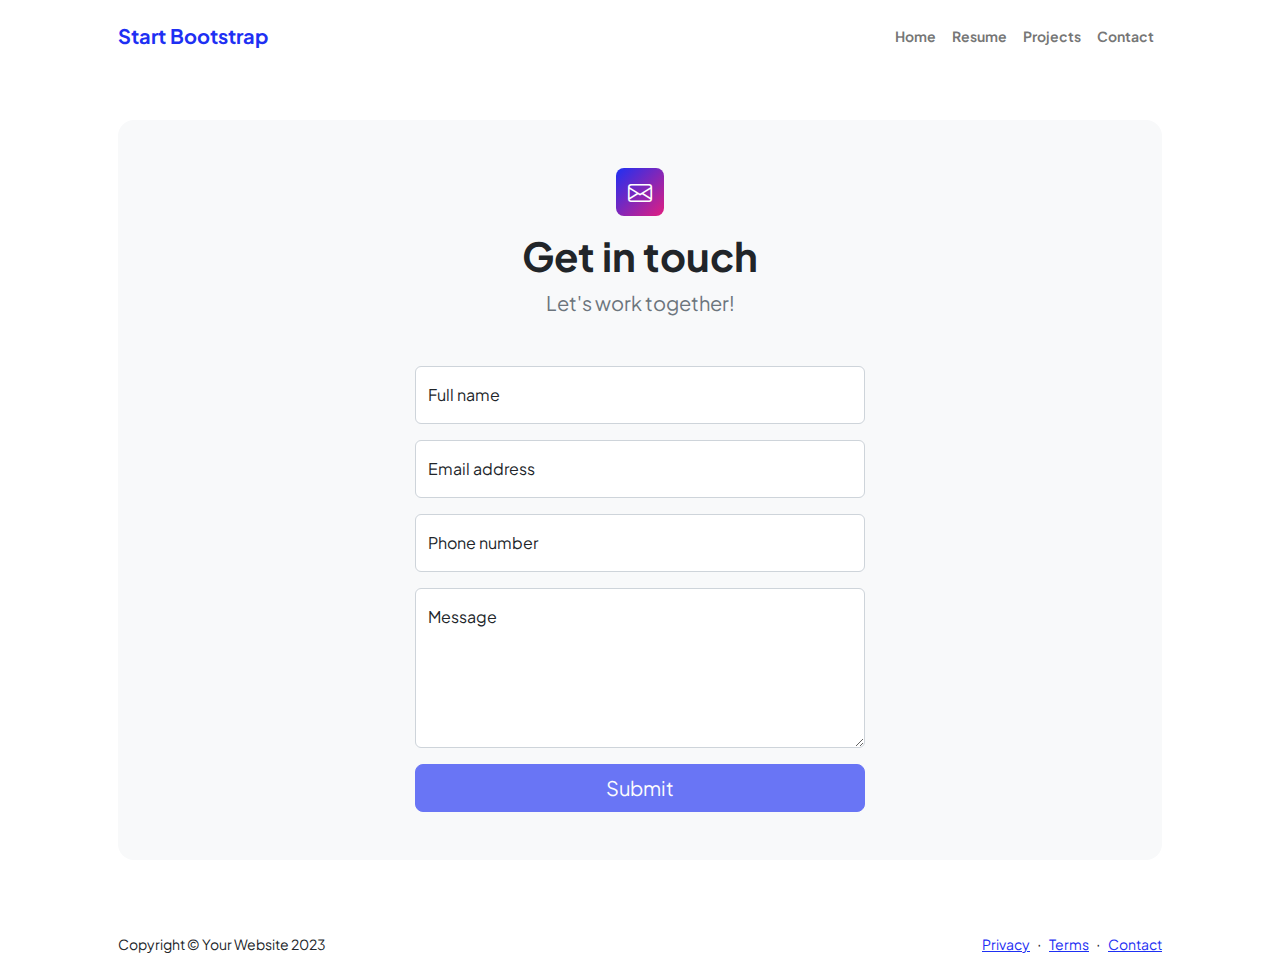
==== contact.html @ 097d0854 "update portofolio" ====
<!DOCTYPE html>
<html lang="en">
    <head>
        <meta charset="utf-8" />
        <meta name="viewport" content="width=device-width, initial-scale=1, shrink-to-fit=no" />
        <meta name="description" content />
        <meta name="author" content />
        <title>Modern Business - Start Bootstrap Template</title>
        <!-- Favicon-->
        <link rel="icon" type="image/x-icon" href="assets/favicon.ico" />
        <!-- Custom Google font-->
        <link rel="preconnect" href="https://fonts.googleapis.com" />
        <link rel="preconnect" href="https://fonts.gstatic.com" crossorigin />
        <link href="https://fonts.googleapis.com/css2?family=Plus+Jakarta+Sans:wght@100;200;300;400;500;600;700;800;900&amp;display=swap" rel="stylesheet" />
        <!-- Bootstrap icons-->
        <link href="https://cdn.jsdelivr.net/npm/bootstrap-icons@1.8.1/font/bootstrap-icons.css" rel="stylesheet" />
        <!-- Core theme CSS (includes Bootstrap)-->
        <link href="css/styles.css" rel="stylesheet" />
    </head>
    <body class="d-flex flex-column">
        <main class="flex-shrink-0">
            <!-- Navigation-->
            <nav class="navbar navbar-expand-lg navbar-light bg-white py-3">
                <div class="container px-5">
                    <a class="navbar-brand" href="index.html"><span class="fw-bolder text-primary">Start Bootstrap</span></a>
                    <button class="navbar-toggler" type="button" data-bs-toggle="collapse" data-bs-target="#navbarSupportedContent" aria-controls="navbarSupportedContent" aria-expanded="false" aria-label="Toggle navigation"><span class="navbar-toggler-icon"></span></button>
                    <div class="collapse navbar-collapse" id="navbarSupportedContent">
                        <ul class="navbar-nav ms-auto mb-2 mb-lg-0 small fw-bolder">
                            <li class="nav-item"><a class="nav-link" href="index.html">Home</a></li>
                            <li class="nav-item"><a class="nav-link" href="resume.html">Resume</a></li>
                            <li class="nav-item"><a class="nav-link" href="projects.html">Projects</a></li>
                            <li class="nav-item"><a class="nav-link" href="contact.html">Contact</a></li>
                        </ul>
                    </div>
                </div>
            </nav>
            <!-- Page content-->
            <section class="py-5">
                <div class="container px-5">
                    <!-- Contact form-->
                    <div class="bg-light rounded-4 py-5 px-4 px-md-5">
                        <div class="text-center mb-5">
                            <div class="feature bg-primary bg-gradient-primary-to-secondary text-white rounded-3 mb-3"><i class="bi bi-envelope"></i></div>
                            <h1 class="fw-bolder">Get in touch</h1>
                            <p class="lead fw-normal text-muted mb-0">Let's work together!</p>
                        </div>
                        <div class="row gx-5 justify-content-center">
                            <div class="col-lg-8 col-xl-6">
                                <!-- * * * * * * * * * * * * * * *-->
                                <!-- * * SB Forms Contact Form * *-->
                                <!-- * * * * * * * * * * * * * * *-->
                                <!-- This form is pre-integrated with SB Forms.-->
                                <!-- To make this form functional, sign up at-->
                                <!-- https://startbootstrap.com/solution/contact-forms-->
                                <!-- to get an API token!-->
                                <form id="contactForm" data-sb-form-api-token="API_TOKEN">
                                    <!-- Name input-->
                                    <div class="form-floating mb-3">
                                        <input class="form-control" id="name" type="text" placeholder="Enter your name..." data-sb-validations="required" />
                                        <label for="name">Full name</label>
                                        <div class="invalid-feedback" data-sb-feedback="name:required">A name is required.</div>
                                    </div>
                                    <!-- Email address input-->
                                    <div class="form-floating mb-3">
                                        <input class="form-control" id="email" type="email" placeholder="name@example.com" data-sb-validations="required,email" />
                                        <label for="email">Email address</label>
                                        <div class="invalid-feedback" data-sb-feedback="email:required">An email is required.</div>
                                        <div class="invalid-feedback" data-sb-feedback="email:email">Email is not valid.</div>
                                    </div>
                                    <!-- Phone number input-->
                                    <div class="form-floating mb-3">
                                        <input class="form-control" id="phone" type="tel" placeholder="(123) 456-7890" data-sb-validations="required" />
                                        <label for="phone">Phone number</label>
                                        <div class="invalid-feedback" data-sb-feedback="phone:required">A phone number is required.</div>
                                    </div>
                                    <!-- Message input-->
                                    <div class="form-floating mb-3">
                                        <textarea class="form-control" id="message" type="text" placeholder="Enter your message here..." style="height: 10rem" data-sb-validations="required"></textarea>
                                        <label for="message">Message</label>
                                        <div class="invalid-feedback" data-sb-feedback="message:required">A message is required.</div>
                                    </div>
                                    <!-- Submit success message-->
                                    <!---->
                                    <!-- This is what your users will see when the form-->
                                    <!-- has successfully submitted-->
                                    <div class="d-none" id="submitSuccessMessage">
                                        <div class="text-center mb-3">
                                            <div class="fw-bolder">Form submission successful!</div>
                                            To activate this form, sign up at
                                            <br />
                                            <a href="https://startbootstrap.com/solution/contact-forms">https://startbootstrap.com/solution/contact-forms</a>
                                        </div>
                                    </div>
                                    <!-- Submit error message-->
                                    <!---->
                                    <!-- This is what your users will see when there is-->
                                    <!-- an error submitting the form-->
                                    <div class="d-none" id="submitErrorMessage"><div class="text-center text-danger mb-3">Error sending message!</div></div>
                                    <!-- Submit Button-->
                                    <div class="d-grid"><button class="btn btn-primary btn-lg disabled" id="submitButton" type="submit">Submit</button></div>
                                </form>
                            </div>
                        </div>
                    </div>
                </div>
            </section>
        </main>
        <!-- Footer-->
        <footer class="bg-white py-4 mt-auto">
            <div class="container px-5">
                <div class="row align-items-center justify-content-between flex-column flex-sm-row">
                    <div class="col-auto"><div class="small m-0">Copyright &copy; Your Website 2023</div></div>
                    <div class="col-auto">
                        <a class="small" href="#!">Privacy</a>
                        <span class="mx-1">&middot;</span>
                        <a class="small" href="#!">Terms</a>
                        <span class="mx-1">&middot;</span>
                        <a class="small" href="#!">Contact</a>
                    </div>
                </div>
            </div>
        </footer>
        <!-- Bootstrap core JS-->
        <script src="https://cdn.jsdelivr.net/npm/bootstrap@5.2.3/dist/js/bootstrap.bundle.min.js"></script>
        <!-- Core theme JS-->
        <script src="js/scripts.js"></script>
        <!-- * * * * * * * * * * * * * * * * * * * * * * * * * * * * * * * * * * * * * * * *-->
        <!-- * *                               SB Forms JS                               * *-->
        <!-- * * Activate your form at https://startbootstrap.com/solution/contact-forms * *-->
        <!-- * * * * * * * * * * * * * * * * * * * * * * * * * * * * * * * * * * * * * * * *-->
        <script src="https://cdn.startbootstrap.com/sb-forms-latest.js"></script>
    </body>
</html>
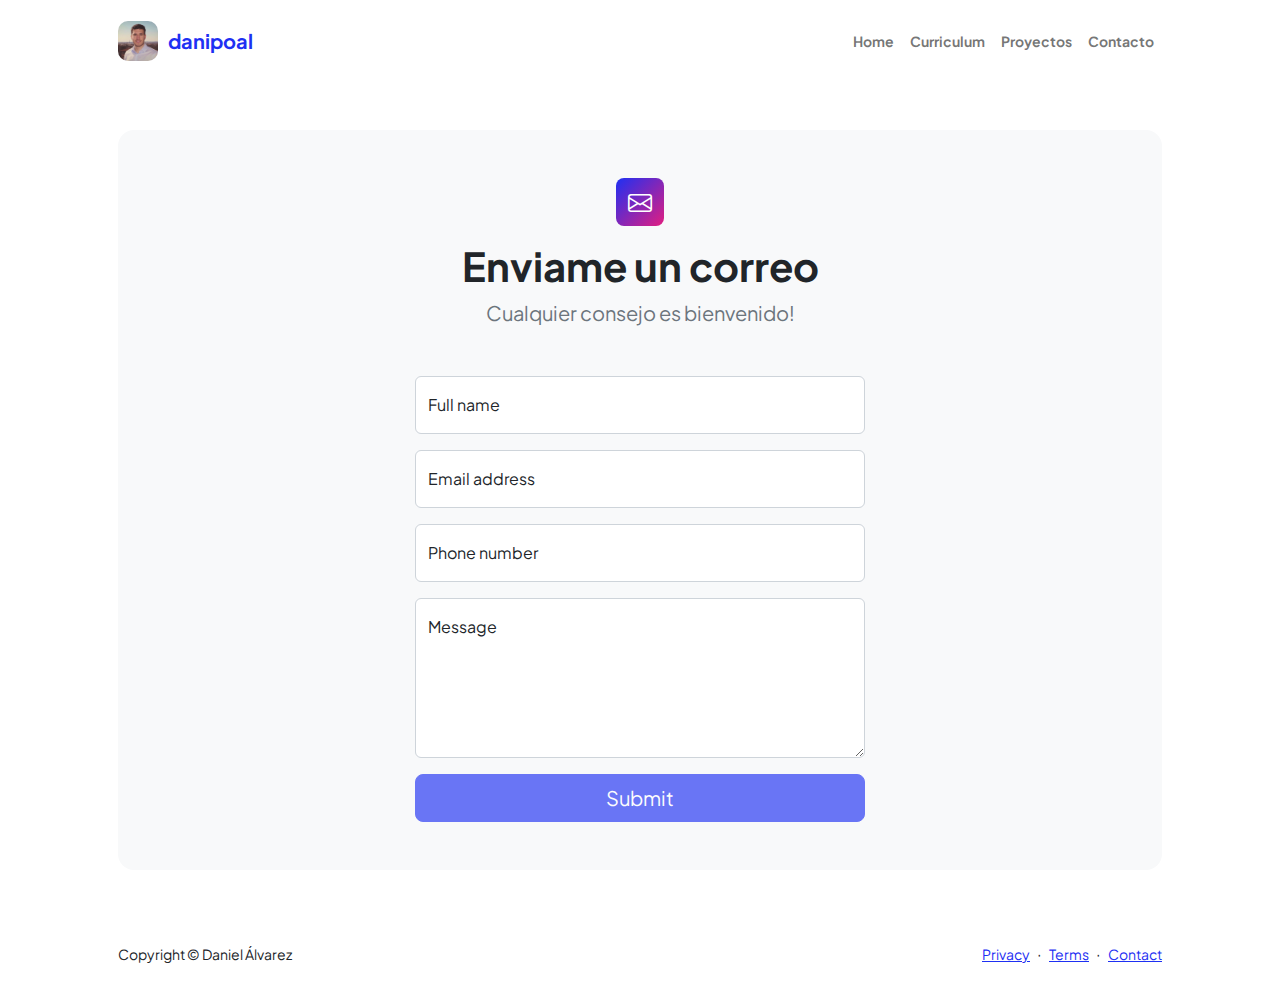
==== commit a6ecab0f: "relleno total" ====
--- a/contact.html
+++ b/contact.html
@@ -5,7 +5,7 @@
         <meta name="viewport" content="width=device-width, initial-scale=1, shrink-to-fit=no" />
         <meta name="description" content />
         <meta name="author" content />
-        <title>Modern Business - Start Bootstrap Template</title>
+        <title>Daniel Alvarez link's</title>
         <!-- Favicon-->
         <link rel="icon" type="image/x-icon" href="assets/favicon.ico" />
         <!-- Custom Google font-->
@@ -16,20 +16,62 @@
         <link href="https://cdn.jsdelivr.net/npm/bootstrap-icons@1.8.1/font/bootstrap-icons.css" rel="stylesheet" />
         <!-- Core theme CSS (includes Bootstrap)-->
         <link href="css/styles.css" rel="stylesheet" />
+        <link rel="stylesheet" href="./css/style.css">
+        <style>
+            .tree {
+  margin: 0 auto;
+  text-align: center;
+  width: 100%;
+  max-width: 800px;
+}
+.tree .username {
+  text-transform: uppercase;
+  font-weight: 600;
+  margin: 2em;
+}
+.tree .links a {
+  margin: 0.75em auto;
+}
+.tree .footer {
+  margin: 2rem;
+}
+.tree .profile-pic {
+  width: 150px;
+  border-radius: 50%;
+  text-align: center;
+}
+a.btn {
+  background-color: #fff;
+  width: 100%;
+}
+        </style>
     </head>
     <body class="d-flex flex-column">
         <main class="flex-shrink-0">
             <!-- Navigation-->
             <nav class="navbar navbar-expand-lg navbar-light bg-white py-3">
                 <div class="container px-5">
-                    <a class="navbar-brand" href="index.html"><span class="fw-bolder text-primary">Start Bootstrap</span></a>
-                    <button class="navbar-toggler" type="button" data-bs-toggle="collapse" data-bs-target="#navbarSupportedContent" aria-controls="navbarSupportedContent" aria-expanded="false" aria-label="Toggle navigation"><span class="navbar-toggler-icon"></span></button>
+                    <a class="navbar-brand d-flex align-items-center" href="index.html">
+                        <!-- Header profile picture-->
+                        <div class="d-flex justify-content-center mt-xxl-0">
+                            <div class="">
+                                <!-- TIP: For best results, use a photo with a transparent background like the demo example below-->
+                                <!-- Watch a tutorial on how to do this on YouTube (link)-->
+                                <img class="profile-img imagen-perfil" src="assets/perfil.jfif" alt="..." />
+                            </div>
+                        </div>
+                        <span class="fw-bolder text-primary">danipoal</span>
+                    </a>
+                    <button class="navbar-toggler" type="button" data-bs-toggle="collapse"
+                        data-bs-target="#navbarSupportedContent" aria-controls="navbarSupportedContent"
+                        aria-expanded="false" aria-label="Toggle navigation"><span
+                            class="navbar-toggler-icon"></span></button>
                     <div class="collapse navbar-collapse" id="navbarSupportedContent">
                         <ul class="navbar-nav ms-auto mb-2 mb-lg-0 small fw-bolder">
                             <li class="nav-item"><a class="nav-link" href="index.html">Home</a></li>
-                            <li class="nav-item"><a class="nav-link" href="resume.html">Resume</a></li>
-                            <li class="nav-item"><a class="nav-link" href="projects.html">Projects</a></li>
-                            <li class="nav-item"><a class="nav-link" href="contact.html">Contact</a></li>
+                            <li class="nav-item"><a class="nav-link" href="resume.html">Curriculum</a></li>
+                            <li class="nav-item"><a class="nav-link" href="projects.html">Proyectos</a></li>
+                            <li class="nav-item"><a class="nav-link" href="contact.html">Contacto</a></li>
                         </ul>
                     </div>
                 </div>
@@ -37,12 +79,27 @@
             <!-- Page content-->
             <section class="py-5">
                 <div class="container px-5">
+                    <!-- <div class="tree">
+                        <div class="links d-flex flex-column">
+                          <a href="" class="btn btn-outline-primary btn-lg btn-block">
+                            Linkedin
+                            </a>
+                          <a href="" class="btn btn-outline-success btn-lg btn-block">
+                            Github</a>
+                          <a href="" class="btn btn-outline-dark btn-lg btn-block">
+                            LeetCode</a>
+                          <a href="" class="btn btn-outline-primary btn-lg btn-block">
+                            Codecademy</a>
+                          <a href="" class="btn btn-outline-primary btn-lg btn-block">Subscribe to Our YouTube Channel!</a>
+                        </div>
+                      </div> -->
+
                     <!-- Contact form-->
                     <div class="bg-light rounded-4 py-5 px-4 px-md-5">
                         <div class="text-center mb-5">
                             <div class="feature bg-primary bg-gradient-primary-to-secondary text-white rounded-3 mb-3"><i class="bi bi-envelope"></i></div>
-                            <h1 class="fw-bolder">Get in touch</h1>
-                            <p class="lead fw-normal text-muted mb-0">Let's work together!</p>
+                            <h1 class="fw-bolder">Enviame un correo</h1>
+                            <p class="lead fw-normal text-muted mb-0">Cualquier consejo es bienvenido!</p>
                         </div>
                         <div class="row gx-5 justify-content-center">
                             <div class="col-lg-8 col-xl-6">
@@ -109,7 +166,9 @@
         <footer class="bg-white py-4 mt-auto">
             <div class="container px-5">
                 <div class="row align-items-center justify-content-between flex-column flex-sm-row">
-                    <div class="col-auto"><div class="small m-0">Copyright &copy; Your Website 2023</div></div>
+                    <div class="col-auto">
+                        <div class="small m-0">Copyright &copy; Daniel Álvarez</div>
+                    </div>
                     <div class="col-auto">
                         <a class="small" href="#!">Privacy</a>
                         <span class="mx-1">&middot;</span>
--- a/css/style.css
+++ b/css/style.css
@@ -0,0 +1,21 @@
+.imagen-perfil{
+    height: 40px !important;
+    border-radius: 10px;
+    -webkit-border-radius: 10px;
+    -moz-border-radius: 10px;
+    -ms-border-radius: 10px;
+    -o-border-radius: 10px;
+    margin-right: 10px;
+}
+.cuadricula{
+    gap: 30px;
+}
+.cuerpo-carta{
+    position: relative;
+}
+.git{
+    
+    position: absolute;
+    right: 20px;
+    bottom: 40px;
+}